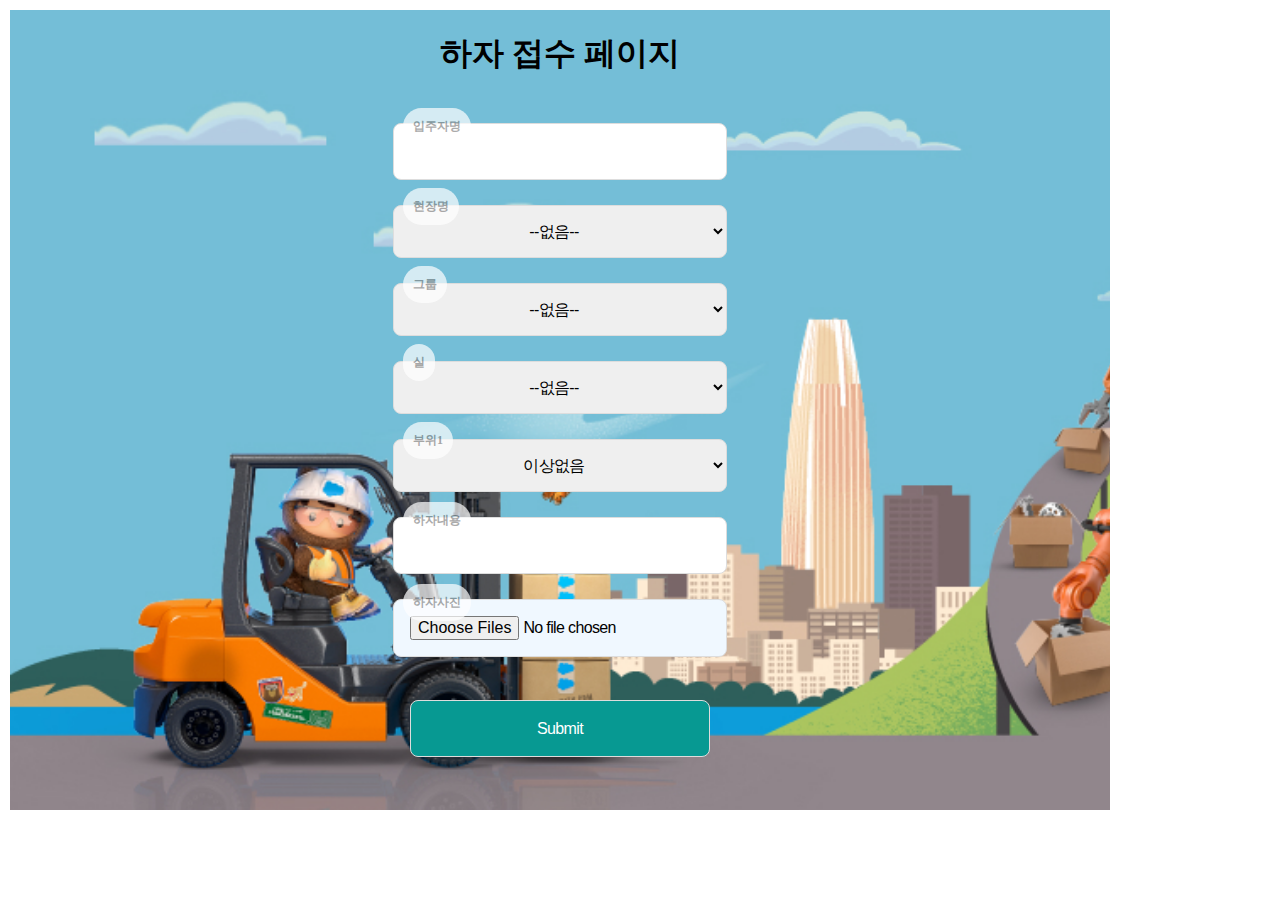
==== index.html @ bbdf8153 "Add files via upload" ====
<!DOCTYPE html>
<html lang="en">
<head>
  <META HTTP-EQUIV="Content-type" CONTENT="text/html; charset=UTF-8">
  <meta charset="UTF-8">
  <meta name="viewport" content="width=device-width, initial-scale=1.0">
  <title>하자접수</title>
  <link rel="stylesheet" href="style.css">
  <link rel="icon" href="./android-icon-144x144.png">
  <script src="script.js"></script>
</head>
<body>
  <div class="allpage">
  <div class="mainheader">
    <h1 class="normal">하자 접수 페이지</h1>
  </div>




  <!--  ----------------------------------------------------------------------  -->
  <!--  참고: 다음 <FORM>요소를 페이지에 추가하십시오.                                           -->
  <!--  ----------------------------------------------------------------------  -->
  
  <form action="https://webto.salesforce.com/servlet/servlet.WebToCase?encoding=UTF-8&orgId=00DIR000001KAiS"  method="POST">
  <input type=hidden name="orgid" value="00DIR000001KAiS">
  <input type=hidden name="retURL" value="https://dongjukr.github.io/Case.github/thx.html">
  
  <!--  ----------------------------------------------------------------------  -->
  <!--  참고: 이러한 필드는 선택적 디버깅 요소입니다. 디버그 모드에서 테스트하려면 이러한 줄의 주석 처리를 제거하십시오.        -->
  <!--  <input type="hidden" name="debug" value=1>                              -->
  <!--  <input type="hidden" name="debugEmail" value="julian@goodcen.com">      -->
  <!--  ----------------------------------------------------------------------  -->
<div class="mainitem">
  <!-- <div class="item1"> -->
<dev class="dust-class">
  
  <label >입주자명</label>
  <input  id="00NIR000009MV5P" maxlength="255" name="00NIR000009MV5P" size="20" type="text" />
</dev>
<br>
<dev class="dust-class">
  <label >현장명</label>
  <select  id="00NIR000009MV5U" name="00NIR000009MV5U" title="현장명"><option value="">--없음--</option><option value="가경자이(충북)">가경자이(충북)</option>
    <option value="장유자이더파크">장유자이더파크</option>
    <option value="동대구역센트럴시티자이">동대구역센트럴시티자이</option>
    </select>
</dev>
<br>
<dev class="dust-class">
  <label for="picklist">그룹</label>
  <select  id="00NIR000009MV5Z" name="00NIR000009MV5Z" title="그룹">
    <option value="">--없음--</option>       
    <option value="발코니">발코니</option>
    <option value="침실">침실</option>
    <option value="거실">거실</option>
    <option value="욕실">욕실</option>
    <option value="기타1">기타1</option>
    <option value="주방">주방</option>
    <option value="현관">현관</option>
    <option value="공통">공통</option>
    <option value="공용부">공용부</option>
    </select><br>
<dev class="dust-class"> 
  <label for="picklist">실</label>
  <select  id="00NIR000009MV5e" name="00NIR000009MV5e" title="실">
    <option value="">--없음--</option>
    <option value="발코니1">발코니1</option>
    <option value="발코니2">발코니2</option>
    <option value="거실">거실</option>
    <option value="복층">복층</option>
    <option value="가족실">가족실</option>
    <option value="2F거실">2F거실</option>
    <option value="1F거실">1F거실</option>
    <option value="부분-거실">부분-거실</option>
    <option value="공장">공장</option>
    <option value="상가">상가</option>
    <option value="시설물인수인계">시설물인수인계</option>
    <option value="공용공간">공용공간</option>
    <option value="점검이상없음">점검이상없음</option>
    <option value="민원">민원</option>
    <option value="준공청소">준공청소</option>
    <option value="기본청소">기본청소</option>
    <option value="실외기실">실외기실</option>
    <option value="보일러실">보일러실</option>
    <option value="계단실">계단실</option>
    <option value="세탁기실">세탁기실</option>
    <option value="다락방">다락방</option>
    <option value="대피공간">대피공간</option>
    <option value="메이드룸">메이드룸</option>
    <option value="WIC">WIC</option>
    <option value="팬트리">팬트리</option>
    <option value="세탁실">세탁실</option>
    <option value="알파룸">알파룸</option>
    <option value="직영">직영</option>
    <option value="베타룸">베타룸</option>
    <option value="팬트리2">팬트리2</option>
    <option value="1F계단">1F계단</option>
    <option value="1F드라이창">1F드라이창</option>
    <option value="1F보일러실">1F보일러실</option>
    <option value="1F외부">1F외부</option>
    <option value="1F주차공간">1F주차공간</option>
    <option value="2F계단">2F계단</option>
    <option value="2F팬트리">2F팬트리</option>
    <option value="3F계단">3F계단</option>
    <option value="3F반침수납">3F반침수납</option>
    <option value="4F계단">4F계단</option>
    <option value="4F다락">4F다락</option>
    <option value="팬트리3">팬트리3</option>
    <option value="1F알파룸">1F알파룸</option>
    <option value="B1계단">B1계단</option>
    <option value="B1주차공간">B1주차공간</option>
    <option value="1F팬트리">1F팬트리</option>
    <option value="3F보일러실">3F보일러실</option>
    <option value="3F다락">3F다락</option>
    <option value="팬트리1">팬트리1</option>
    <option value="부분-실외기실">부분-실외기실</option>
    <option value="하향식피난구실">하향식피난구실</option>
    <option value="창고">창고</option>
    <option value="테라스">테라스</option>
    <option value="옥상정원">옥상정원</option>
    <option value="발코니">발코니</option>
    <option value="테라스1">테라스1</option>
    <option value="테라스2">테라스2</option>
    <option value="화단">화단</option>
    <option value="1F세대정원">1F세대정원</option>
    <option value="1F창고">1F창고</option>
    <option value="2F세대정원">2F세대정원</option>
    <option value="2F테라스">2F테라스</option>
    <option value="2F테라스(전면)">2F테라스(전면)</option>
    <option value="2F테라스(후면)">2F테라스(후면)</option>
    <option value="3F테라스">3F테라스</option>
    <option value="4F테라스">4F테라스</option>
    <option value="B1창고">B1창고</option>
    <option value="1F테라스">1F테라스</option>
    <option value="2F창고">2F창고</option>
    <option value="부분-발코니">부분-발코니</option>
    <option value="공용욕실">공용욕실</option>
    <option value="부부욕실">부부욕실</option>
    <option value="공용욕실전실">공용욕실전실</option>
    <option value="욕실">욕실</option>
    <option value="2F욕실">2F욕실</option>
    <option value="3F욕실">3F욕실</option>
    <option value="1F욕실1">1F욕실1</option>
    <option value="2F욕실1">2F욕실1</option>
    <option value="2F욕실2">2F욕실2</option>
    <option value="2F욕실3">2F욕실3</option>
    <option value="3F욕실2">3F욕실2</option>
    <option value="3F욕실3">3F욕실3</option>
    <option value="부분-욕실">부분-욕실</option>
    <option value="보조주방">보조주방</option>
    <option value="주방">주방</option>
    <option value="다용도실">다용도실</option>
    <option value="맘스룸">맘스룸</option>
    <option value="다목적실">다목적실</option>
    <option value="1F다용도실">1F다용도실</option>
    <option value="1F주방/식당">1F주방/식당</option>
    <option value="2F다용도실">2F다용도실</option>
    <option value="2F주방/식당">2F주방/식당</option>
    <option value="2F주방장">2F주방장</option>
    <option value="3F다용도실">3F다용도실</option>
    <option value="부분-주방">부분-주방</option>
    <option value="드레스룸">드레스룸</option>
    <option value="침실1">침실1</option>
    <option value="침실2">침실2</option>
    <option value="침실3">침실3</option>
    <option value="침실4">침실4</option>
    <option value="드레스룸1">드레스룸1</option>
    <option value="드레스룸2">드레스룸2</option>
    <option value="침실5">침실5</option>
    <option value="서재">서재</option>
    <option value="침실">침실</option>
    <option value="2F드레스룸">2F드레스룸</option>
    <option value="2F침실1">2F침실1</option>
    <option value="3F드레스룸">3F드레스룸</option>
    <option value="3F침실1">3F침실1</option>
    <option value="3F침실2">3F침실2</option>
    <option value="3F침실3">3F침실3</option>
    <option value="침실6">침실6</option>
    <option value="대형드레스룸">대형드레스룸</option>
    <option value="1F침실2">1F침실2</option>
    <option value="2F침실2">2F침실2</option>
    <option value="2F침실3">2F침실3</option>
    <option value="2F세탁실">2F세탁실</option>
    <option value="파우더룸">파우더룸</option>
    <option value="전실">전실</option>
    <option value="현관">현관</option>
    <option value="복도">복도</option>
    <option value="현관창고">현관창고</option>
    <option value="현관창고1">현관창고1</option>
    <option value="1F공용홀(복도)">1F공용홀(복도)</option>
    <option value="1F공용홀(전면)">1F공용홀(전면)</option>
    <option value="1F공용홀(후면)">1F공용홀(후면)</option>
    <option value="1F현관">1F현관</option>
    <option value="1F복도">1F복도</option>
    <option value="2F복도">2F복도</option>
    <option value="3F복도">3F복도</option>
    <option value="B1현관">B1현관</option>
    <option value="B1공용홀(복도)">B1공용홀(복도)</option>
    </select><br>
    
    
    
    <input type="hidden"  id="external" name="external" value="1" />
  </dev>

  <dev class="dust-class">
    
    <label for="picklist">부위1</label>
    <select  id="00NIR000009MV5j" name="00NIR000009MV5j" title="부위1">
      <option value="이상없음">이상없음</option>
      <option value="바닥">바닥</option>
      <option value="벽">벽</option>
      <option value="천정">천정</option>
      <option value="민원">민원</option>
      <option value="준공청소">준공청소</option>
      <option value="기본청소">기본청소</option>
      </select><br>


  </dev>


<dev class="dust-class">
<label>하자내용</label>
<input  id="subject" maxlength="80" name="subject" size="20" type="text" />
</dev>
<br>

<!--<form method="post" action="upload" enctype="multipart/form-data">
<dev class="filebox">
  <input class="upload-name" value="첨부파일" placeholder = "첨부파일">
  <label for="file">파일찾기</label>
  <input type ="file" name = "00NIR000009MQSJ" id = "00NIR000009MQSJ" >
</dev>
</form> -->

<form method="post" action="upload" enctype="multipart/form-data">
  <dev class="dust-class">
    <label for="file">하자사진</label>
    <input type="file" style="background-color: aliceblue;" name="00NIR000009MQSJ" id="00NIR000009MQSJ" accept="image/*" onchange="setThumbnail(event);" multiple/>
    <div id = "image_container"></div>
    <script>
      function setThumbnail(event) {
        for (var image of event.target.files) {
          var reader = new FileReader();

          reader.onload = function(event) {
            var img = document.createElement("img");
            img.setAttribute("src", event.target.result);
            document.querySelector("div#image_container").appendChild(img);
          };

          console.log(image);
          reader.readAsDataURL(image);
        }
      }
    </script>
  </dev>
  </form>
<!-- </div> -->
<br>
<!-- <div class="item2"> -->

  <input class="b-button normal" type="submit" name="submit">
</div>
<!-- </div> -->

  </form>
</div>
</body>
</html>
---- style.css ----
*{
  text-align : center;
}

.item1 {
  left: 200px;
  position: absolute;
}
.item2 {
  position: absolute;
  left: 650px;
  top: 420px;
}

input{
  font-family: 'Noto Sans KR','Noto Sans Korean', "Nanum Gothic", sans-serif !important;
  -webkit-appearance: none;
  -webkit-border-radius: 0;
  border: 0;
  outline: none;
  font-size: 10px;
  
}
input::placeholder{
color: #d9d9d9
}
.mainheader{
  padding-top: 1px;
}
.dust-class{
  width: 50%; 
  box-sizeing: border-box;
  margin: 20px auto;
  position: relative;
  
}
.dust-class label{
  display: inline-block;
  position: absolute;
  top: -35px;
  left: 10px;
  padding: 10px;
  background: rgb(255, 255, 255); opacity : 0.7;
  border-radius: 25px;
  font-size: 12px;
  color: #888;
  font-weight: bold;
}
.dust-class label span{
  color: #da4841;
  vertical-align: -1px;
}
.dust-class input {
  width: 300px;
  border: 1px solid #dddddd !important;
  font-size: 1rem;
  line-height: 1.45;
  letter-spacing: -0.04rem;
  border-radius: 8px;
  padding: 16px;
  margin-top: 25px;
  
}
.dust-class select{
  width: 334px;
  border: 1px solid #dddddd !important;
  font-size: 1rem;
  line-height: 1.45;
  letter-spacing: -0.04rem;
  border-radius: 8px;
  padding: 16px;
  margin-top: 25px;
}
.b-button{
  
  background-color:#079992;
  clor:white;
  padding:12px 60px;
  color:#fff;
  font-size:14px;
  border-radius:25px;
  margin-top: 10px;
}
.g-recaptcha{
  margin-top: 10px;
  display:flex;
  justify-content: center;
  
}
.allpage{
  width: 1100px;
  height: 800px;
  background-image: url('./SalesforceIMG.jpg');
  background-size: cover;
}
.subbox{
  position: absolute;
  left: 17%;
  top:15%;
}

body {margin: 10px;}
.where {
  display: block;
  margin: 25px 15px;
  font-size: 11px;
  color: #000;
  text-decoration: none;
  font-family: verdana;
  font-style: italic;
} 

/*@import url('https://fonts.googleapis.com/css?family=Darker+Grotesque&display=swap');

.normal{
  font-family: 'Darker Grotesque', sans-serif;
  font-weight:500;
  font-size:17px;
}
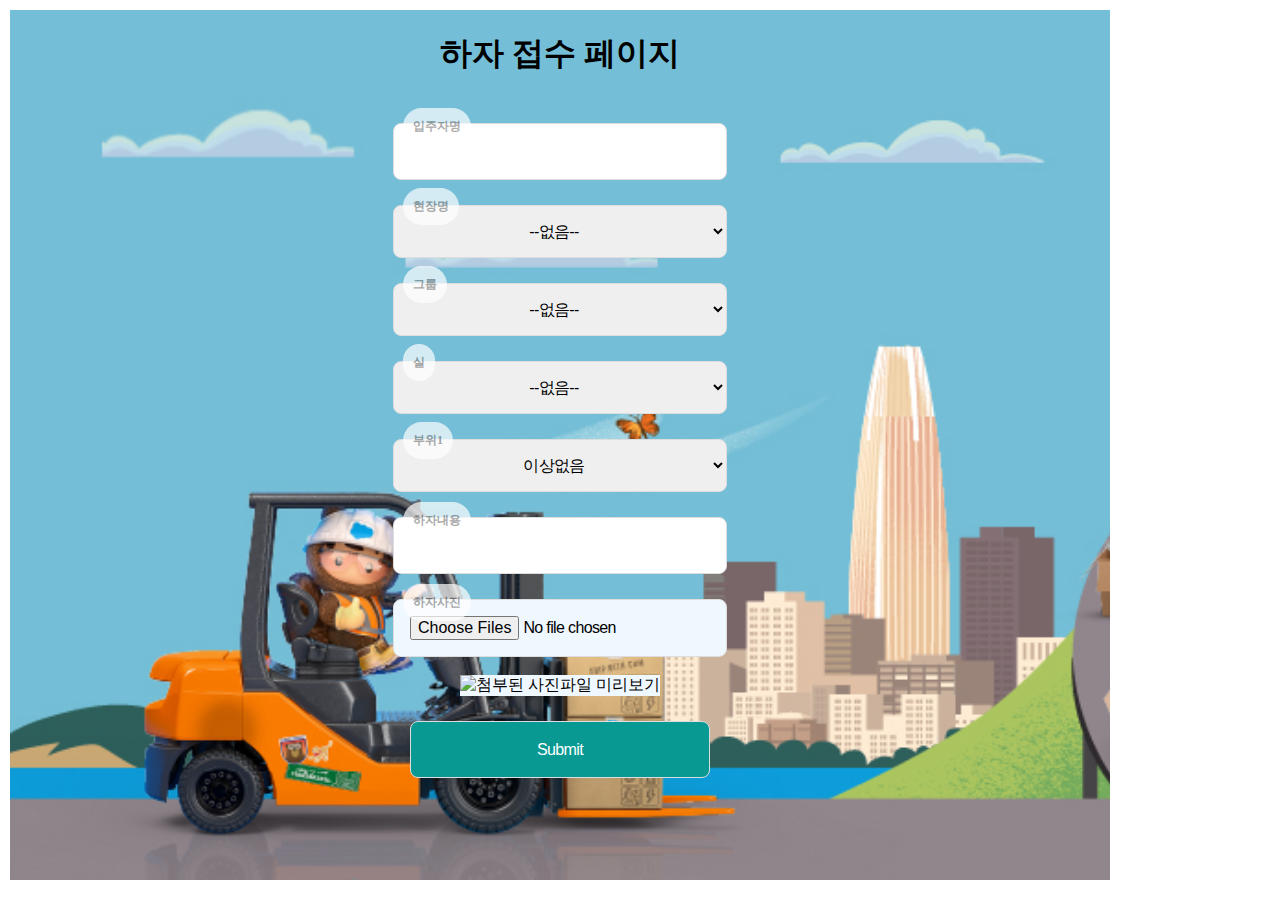
==== commit 0cffc87a: "Add files via upload" ====
--- a/index.html
+++ b/index.html
@@ -22,7 +22,7 @@
   <!--  참고: 다음 <FORM>요소를 페이지에 추가하십시오.                                           -->
   <!--  ----------------------------------------------------------------------  -->
   
-  <form action="https://webto.salesforce.com/servlet/servlet.WebToCase?encoding=UTF-8&orgId=00DIR000001KAiS"  method="POST">
+  <form action="https://webto.salesforce.com/servlet/servlet.WebToCase?encoding=UTF-8&orgId=00DIR000001KAiS" id="myForm" method="POST" onsubmit="return submitForm()">
   <input type=hidden name="orgid" value="00DIR000001KAiS">
   <input type=hidden name="retURL" value="https://dongjukr.github.io/Case.github/thx.html">
   
@@ -238,33 +238,31 @@
 <form method="post" action="upload" enctype="multipart/form-data">
   <dev class="dust-class">
     <label for="file">하자사진</label>
-    <input type="file" style="background-color: aliceblue;" name="00NIR000009MQSJ" id="00NIR000009MQSJ" accept="image/*" onchange="setThumbnail(event);" multiple/>
-    <div id = "image_container"></div>
+    <input type="file" style="background-color: aliceblue;" name="00NIR00000BXAck" id="00NIR00000BXAck" accept="image/*" onchange="readURL(this);" multiple/>
+    <br><br>
+    <img id="preview" alt="첨부된 사진파일 미리보기" width="100px" height="100px" style="background-color: aliceblue;"/></img>
+    
+    <!-- 이미지 미리보기를 위한 스크립트 추가 -->
     <script>
-      function setThumbnail(event) {
-        for (var image of event.target.files) {
-          var reader = new FileReader();
-
-          reader.onload = function(event) {
-            var img = document.createElement("img");
-            img.setAttribute("src", event.target.result);
-            document.querySelector("div#image_container").appendChild(img);
-          };
-
-          console.log(image);
-          reader.readAsDataURL(image);
-        }
-      }
+        function readURL(input) {
+            if (input.files && input.files[0]) {
+              var reader = new FileReader();
+              reader.onload = function(e) {
+                document.getElementById('preview').src = e.target.result;
+              };
+              reader.readAsDataURL(input.files[0]);
+            } else {
+              document.getElementById('preview').src = "";
+            }
+          }
     </script>
-  </dev>
+    </dev>
   </form>
-<!-- </div> -->
-<br>
-<!-- <div class="item2"> -->
-
+
+<br>
   <input class="b-button normal" type="submit" name="submit">
 </div>
-<!-- </div> -->
+
 
   </form>
 </div>
--- a/style.css
+++ b/style.css
@@ -89,9 +89,16 @@
 }
 .allpage{
   width: 1100px;
-  height: 800px;
+  height: 870px;
   background-image: url('./SalesforceIMG.jpg');
   background-size: cover;
+}
+
+.image_container{
+  width: 100px;
+  height: 100pt;
+  overflow: hidden;
+  margin: 0 auto;
 }
 .subbox{
   position: absolute;
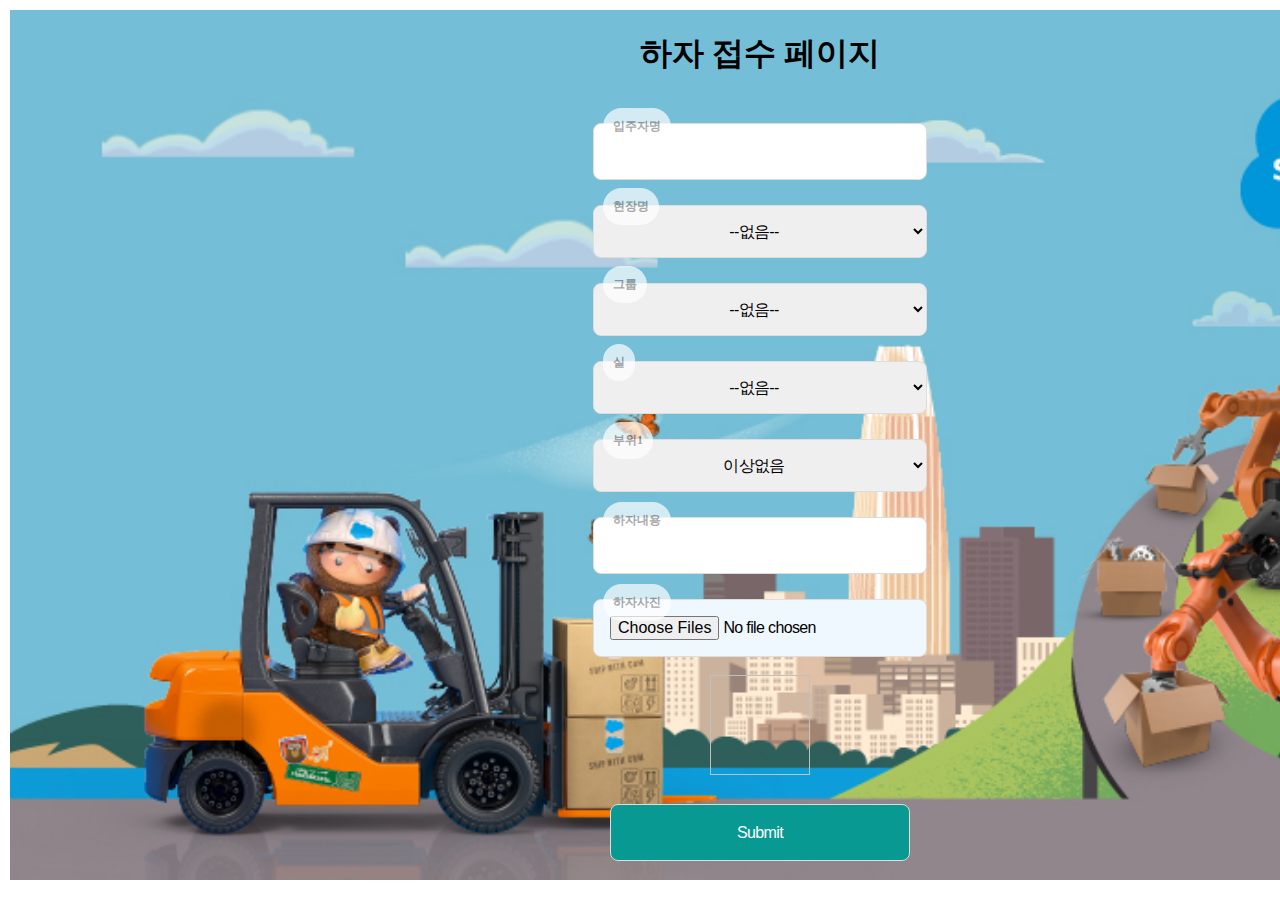
==== commit 8e9d4a34: "Add files via upload" ====
--- a/index.html
+++ b/index.html
@@ -240,7 +240,7 @@
     <label for="file">하자사진</label>
     <input type="file" style="background-color: aliceblue;" name="00NIR00000BXAck" id="00NIR00000BXAck" accept="image/*" onchange="readURL(this);" multiple/>
     <br><br>
-    <img id="preview" alt="첨부된 사진파일 미리보기" width="100px" height="100px" style="background-color: aliceblue;"/></img>
+    <img id="preview" width="100px" height="100px"/></img>
     
     <!-- 이미지 미리보기를 위한 스크립트 추가 -->
     <script>
--- a/style.css
+++ b/style.css
@@ -29,7 +29,7 @@
 }
 .dust-class{
   width: 50%; 
-  box-sizeing: border-box;
+  box-sizing: border-box;
   margin: 20px auto;
   position: relative;
   
@@ -74,7 +74,7 @@
 .b-button{
   
   background-color:#079992;
-  clor:white;
+  color:white;
   padding:12px 60px;
   color:#fff;
   font-size:14px;
@@ -88,7 +88,7 @@
   
 }
 .allpage{
-  width: 1100px;
+  width: 1500px;
   height: 870px;
   background-image: url('./SalesforceIMG.jpg');
   background-size: cover;
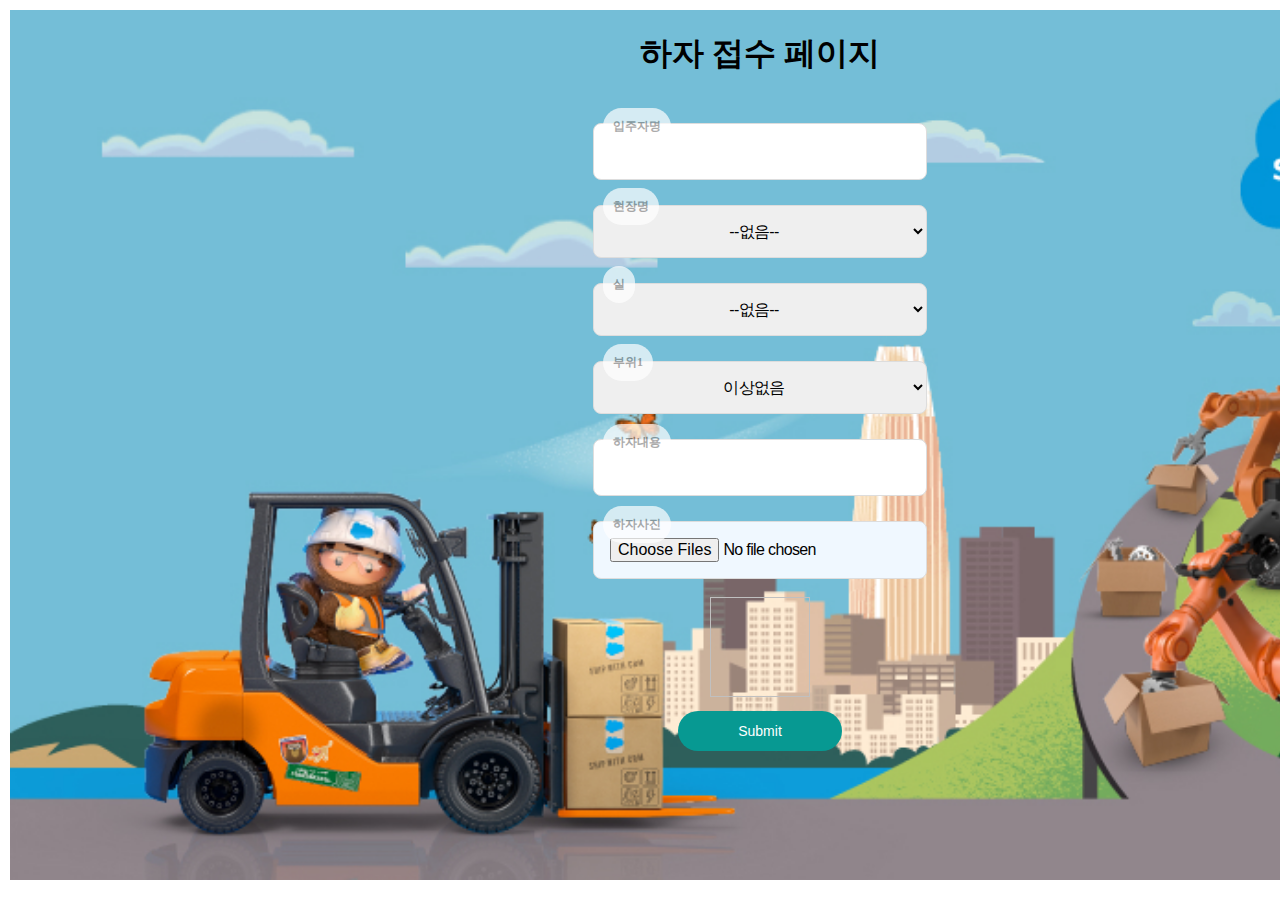
==== commit 2d4496b7: "Add files via upload" ====
--- a/index.html
+++ b/index.html
@@ -47,20 +47,7 @@
     </select>
 </dev>
 <br>
-<dev class="dust-class">
-  <label for="picklist">그룹</label>
-  <select  id="00NIR000009MV5Z" name="00NIR000009MV5Z" title="그룹">
-    <option value="">--없음--</option>       
-    <option value="발코니">발코니</option>
-    <option value="침실">침실</option>
-    <option value="거실">거실</option>
-    <option value="욕실">욕실</option>
-    <option value="기타1">기타1</option>
-    <option value="주방">주방</option>
-    <option value="현관">현관</option>
-    <option value="공통">공통</option>
-    <option value="공용부">공용부</option>
-    </select><br>
+
 <dev class="dust-class"> 
   <label for="picklist">실</label>
   <select  id="00NIR000009MV5e" name="00NIR000009MV5e" title="실">
@@ -207,14 +194,12 @@
   <dev class="dust-class">
     
     <label for="picklist">부위1</label>
-    <select  id="00NIR000009MV5j" name="00NIR000009MV5j" title="부위1">
+    <select  id="00NIR00000AHLva" name="00NIR00000AHLva" title="부위1">
       <option value="이상없음">이상없음</option>
       <option value="바닥">바닥</option>
       <option value="벽">벽</option>
       <option value="천정">천정</option>
-      <option value="민원">민원</option>
       <option value="준공청소">준공청소</option>
-      <option value="기본청소">기본청소</option>
       </select><br>
 
 
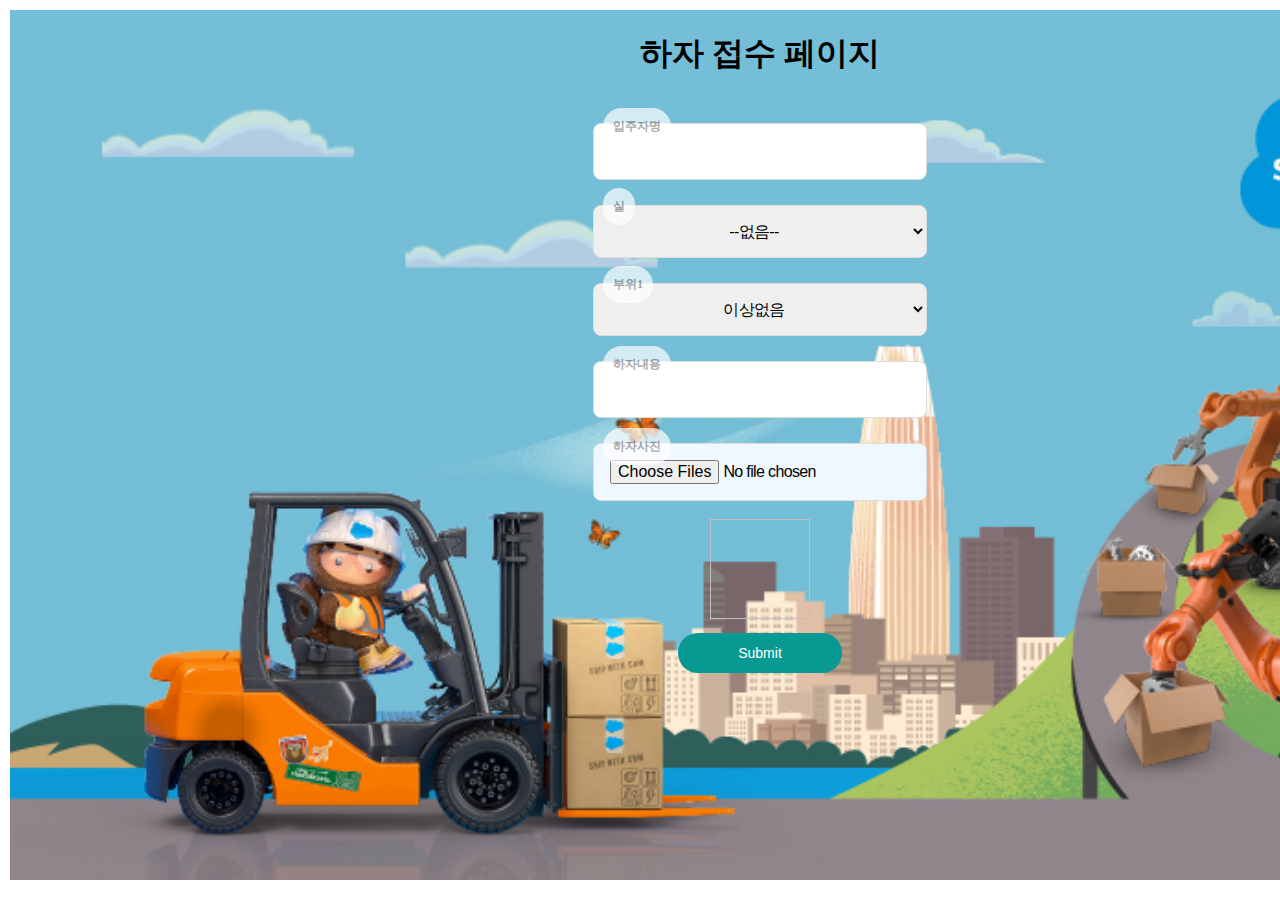
==== commit cf915d34: "Add files via upload" ====
--- a/index.html
+++ b/index.html
@@ -38,14 +38,14 @@
   <label >입주자명</label>
   <input  id="00NIR000009MV5P" maxlength="255" name="00NIR000009MV5P" size="20" type="text" />
 </dev>
-<br>
+<!-- <br>
 <dev class="dust-class">
   <label >현장명</label>
   <select  id="00NIR000009MV5U" name="00NIR000009MV5U" title="현장명"><option value="">--없음--</option><option value="가경자이(충북)">가경자이(충북)</option>
     <option value="장유자이더파크">장유자이더파크</option>
     <option value="동대구역센트럴시티자이">동대구역센트럴시티자이</option>
     </select>
-</dev>
+</dev> -->
 <br>
 
 <dev class="dust-class"> 
@@ -194,7 +194,7 @@
   <dev class="dust-class">
     
     <label for="picklist">부위1</label>
-    <select  id="00NIR00000AHLva" name="00NIR00000AHLva" title="부위1">
+    <select  id="00NIR000009MV5j" name="00NIR000009MV5j" title="부위1">
       <option value="이상없음">이상없음</option>
       <option value="바닥">바닥</option>
       <option value="벽">벽</option>
